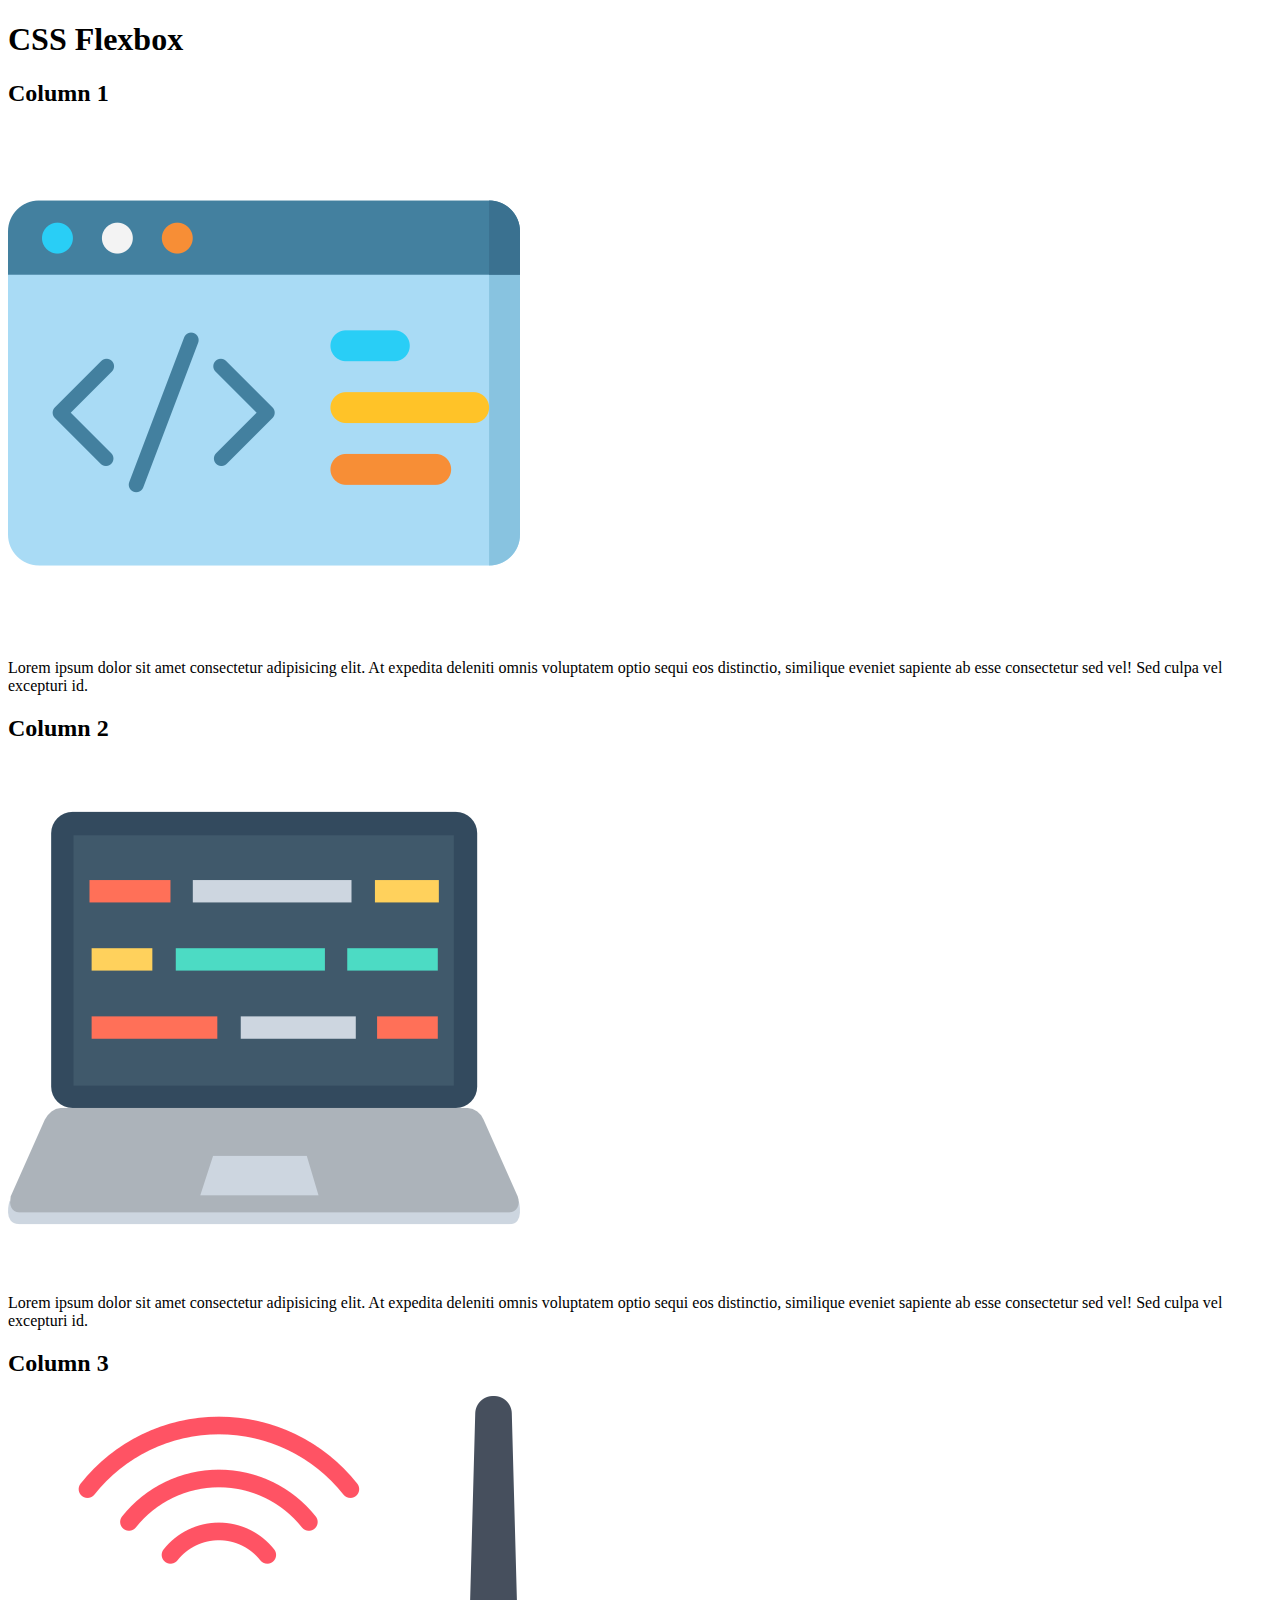
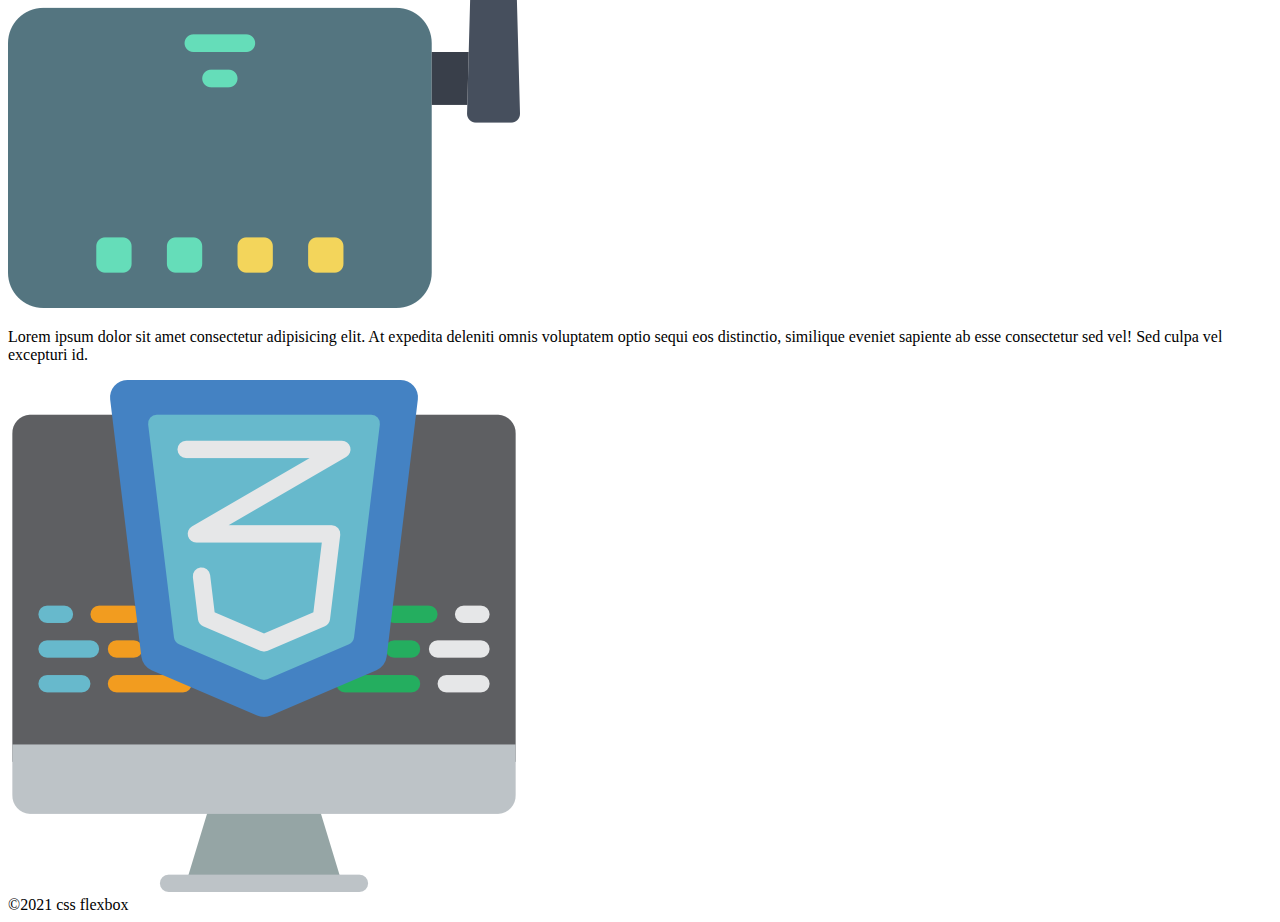
==== Lab 3/index.html @ cc324346 "lab 3" ====
<!DOCTYPE html>
<html lang="en">
<head>
    <meta charset="UTF-8">
    <meta http-equiv="X-UA-Compatible" content="IE=edge">
    <meta name="viewport" content="width=device-width, initial-scale=1.0">
    <title>Css Flexbox</title>
    <link rel="stylessheet" href="css/styles.css">
</head>
<body>
    <div id="container">
        <header>
            <h1> CSS Flexbox</h1>
        </header>
        <main>
            <div id="flex">
                <div class="col">
                    <h2> Column 1</h2>
                    <img src="images/code.png" alt="image">
                    <p> Lorem ipsum dolor sit amet consectetur adipisicing elit. 
                        At expedita deleniti omnis voluptatem optio sequi eos distinctio, 
                        similique eveniet sapiente ab esse consectetur sed vel! Sed culpa 
                        vel excepturi id.</p>
                </div>
                <div class="col">
                <h2> Column 2</h2>
                    <img src="images/laptop.png" alt="image">
                    <p> Lorem ipsum dolor sit amet consectetur adipisicing elit. 
                        At expedita deleniti omnis voluptatem optio sequi eos distinctio, 
                        similique eveniet sapiente ab esse consectetur sed vel! Sed culpa 
                        vel excepturi id.</p>
                    </div>
                <div class="col">
                    <h2> Column 3</h2>
                    <img src="images/wireless-router.png" alt="image">
                    <p> Lorem ipsum dolor sit amet consectetur adipisicing elit. 
                        At expedita deleniti omnis voluptatem optio sequi eos distinctio, 
                        similique eveniet sapiente ab esse consectetur sed vel! Sed culpa 
                        vel excepturi id.</p>
                </div>
            </div>
            <img src="images/css.png" alt="image">
        </main>
        <footer>&copy;2021 css flexbox </footer>
    </div>
</body>
</html>
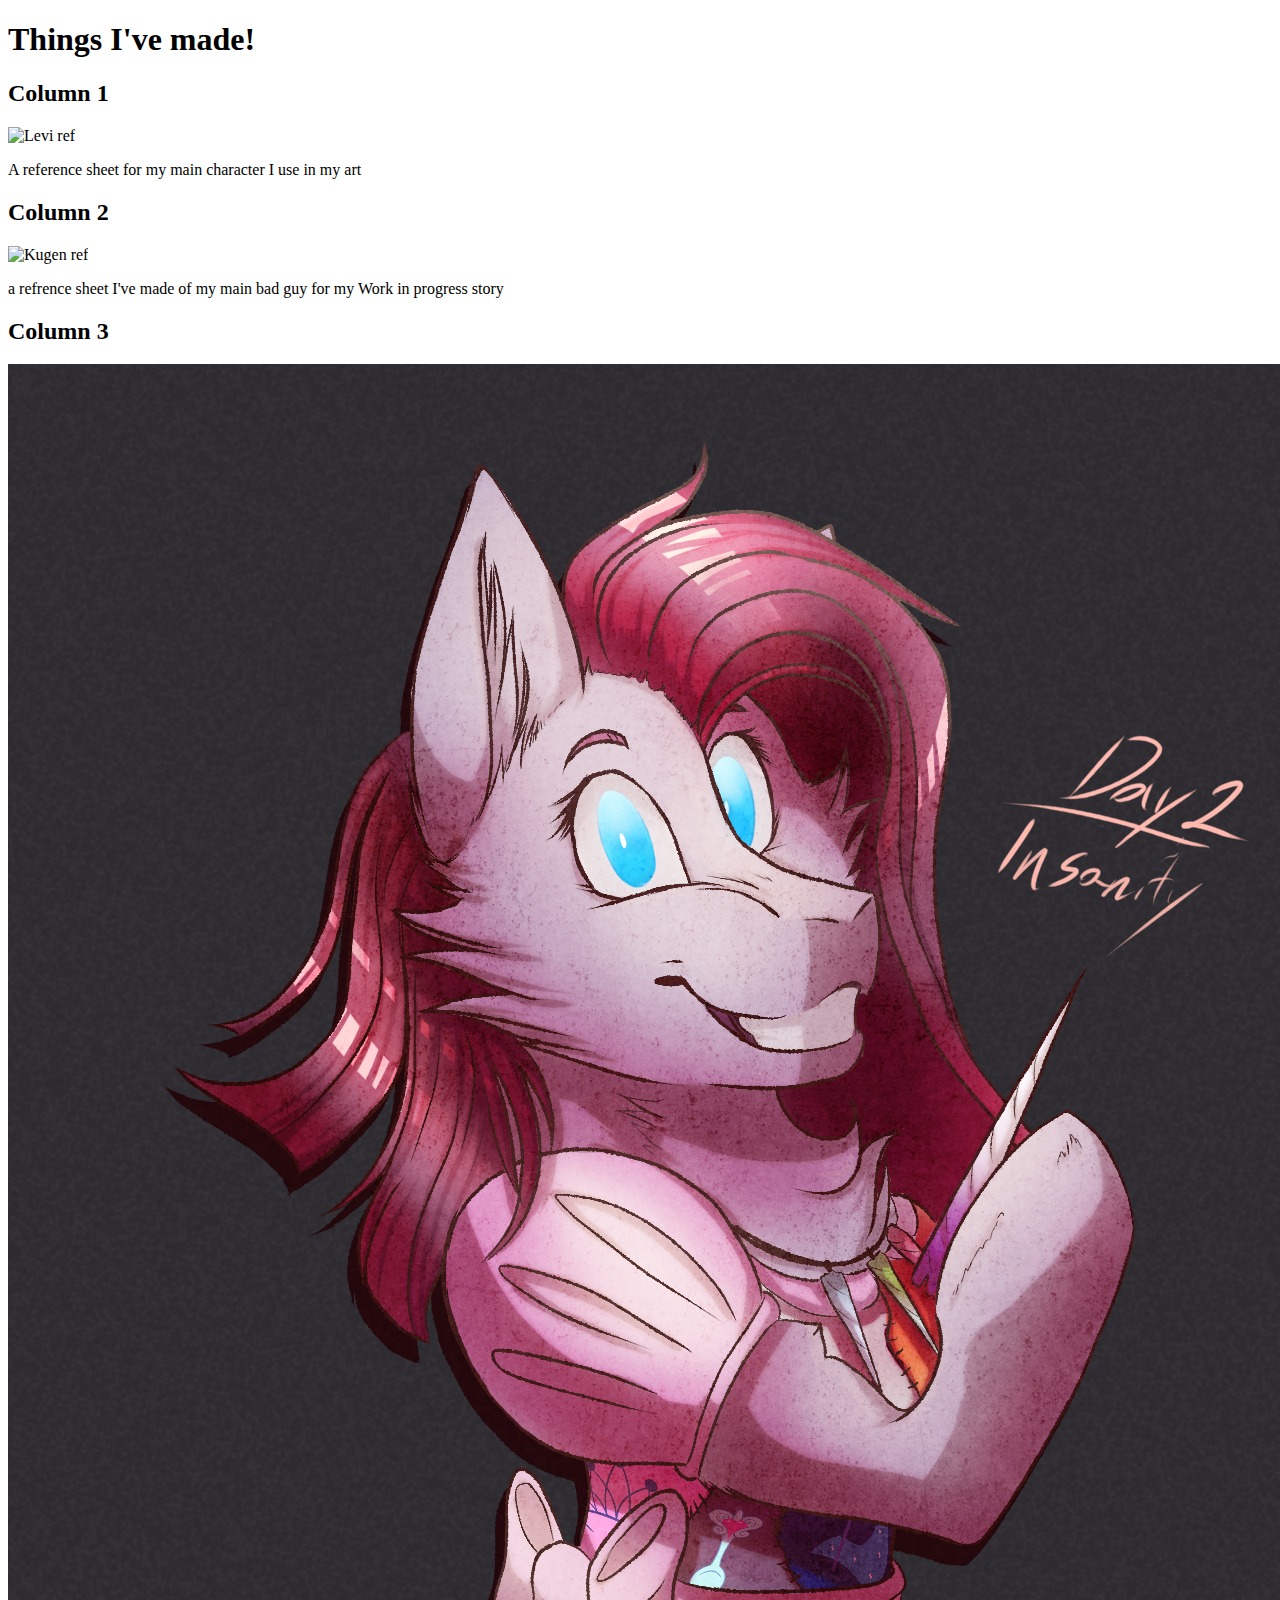
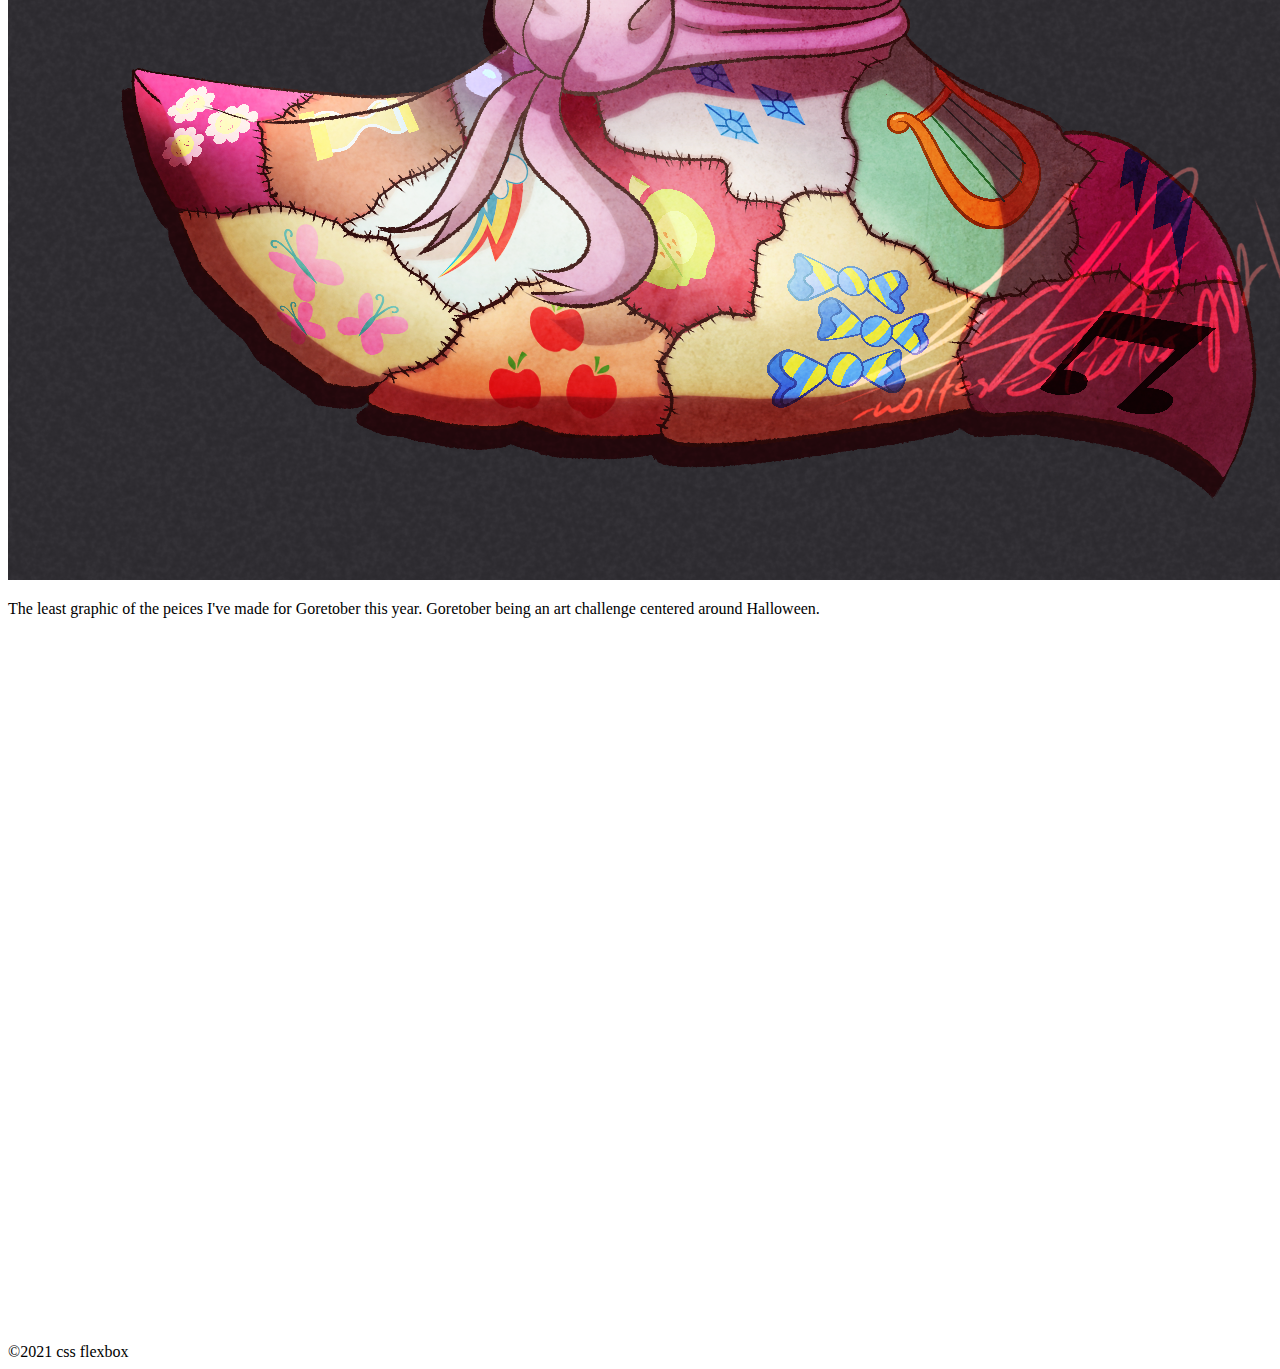
==== commit 84abe642: "updated with original works" ====
--- a/Lab 3/index.html
+++ b/Lab 3/index.html
@@ -4,42 +4,33 @@
     <meta charset="UTF-8">
     <meta http-equiv="X-UA-Compatible" content="IE=edge">
     <meta name="viewport" content="width=device-width, initial-scale=1.0">
-    <title>Css Flexbox</title>
+    <title>Things I've made</title>
     <link rel="stylessheet" href="css/styles.css">
 </head>
 <body>
     <div id="container">
         <header>
-            <h1> CSS Flexbox</h1>
+            <h1> Things I've made!</h1>
         </header>
         <main>
             <div id="flex">
                 <div class="col">
                     <h2> Column 1</h2>
-                    <img src="images/code.png" alt="image">
-                    <p> Lorem ipsum dolor sit amet consectetur adipisicing elit. 
-                        At expedita deleniti omnis voluptatem optio sequi eos distinctio, 
-                        similique eveniet sapiente ab esse consectetur sed vel! Sed culpa 
-                        vel excepturi id.</p>
+                    <img src="images/ref sheet.png" alt="Levi ref">
+                    <p> A reference sheet for my main character I use in my art</p>
                 </div>
                 <div class="col">
                 <h2> Column 2</h2>
-                    <img src="images/laptop.png" alt="image">
-                    <p> Lorem ipsum dolor sit amet consectetur adipisicing elit. 
-                        At expedita deleniti omnis voluptatem optio sequi eos distinctio, 
-                        similique eveniet sapiente ab esse consectetur sed vel! Sed culpa 
-                        vel excepturi id.</p>
+                    <img src="images/Kugen ref.png" alt="Kugen ref">
+                    <p> a refrence sheet I've made of my main bad guy for my Work in progress story</p>
                     </div>
                 <div class="col">
                     <h2> Column 3</h2>
-                    <img src="images/wireless-router.png" alt="image">
-                    <p> Lorem ipsum dolor sit amet consectetur adipisicing elit. 
-                        At expedita deleniti omnis voluptatem optio sequi eos distinctio, 
-                        similique eveniet sapiente ab esse consectetur sed vel! Sed culpa 
-                        vel excepturi id.</p>
+                    <img src="images/goretober day 2.png" alt="goretober">
+                    <p> The least graphic of the peices I've made for Goretober this year. Goretober being an  art challenge centered around Halloween.</p>
                 </div>
             </div>
-            <img src="images/css.png" alt="image">
+            <img src="images/Levi logo white.png" alt="my personal logo">
         </main>
         <footer>&copy;2021 css flexbox </footer>
     </div>
